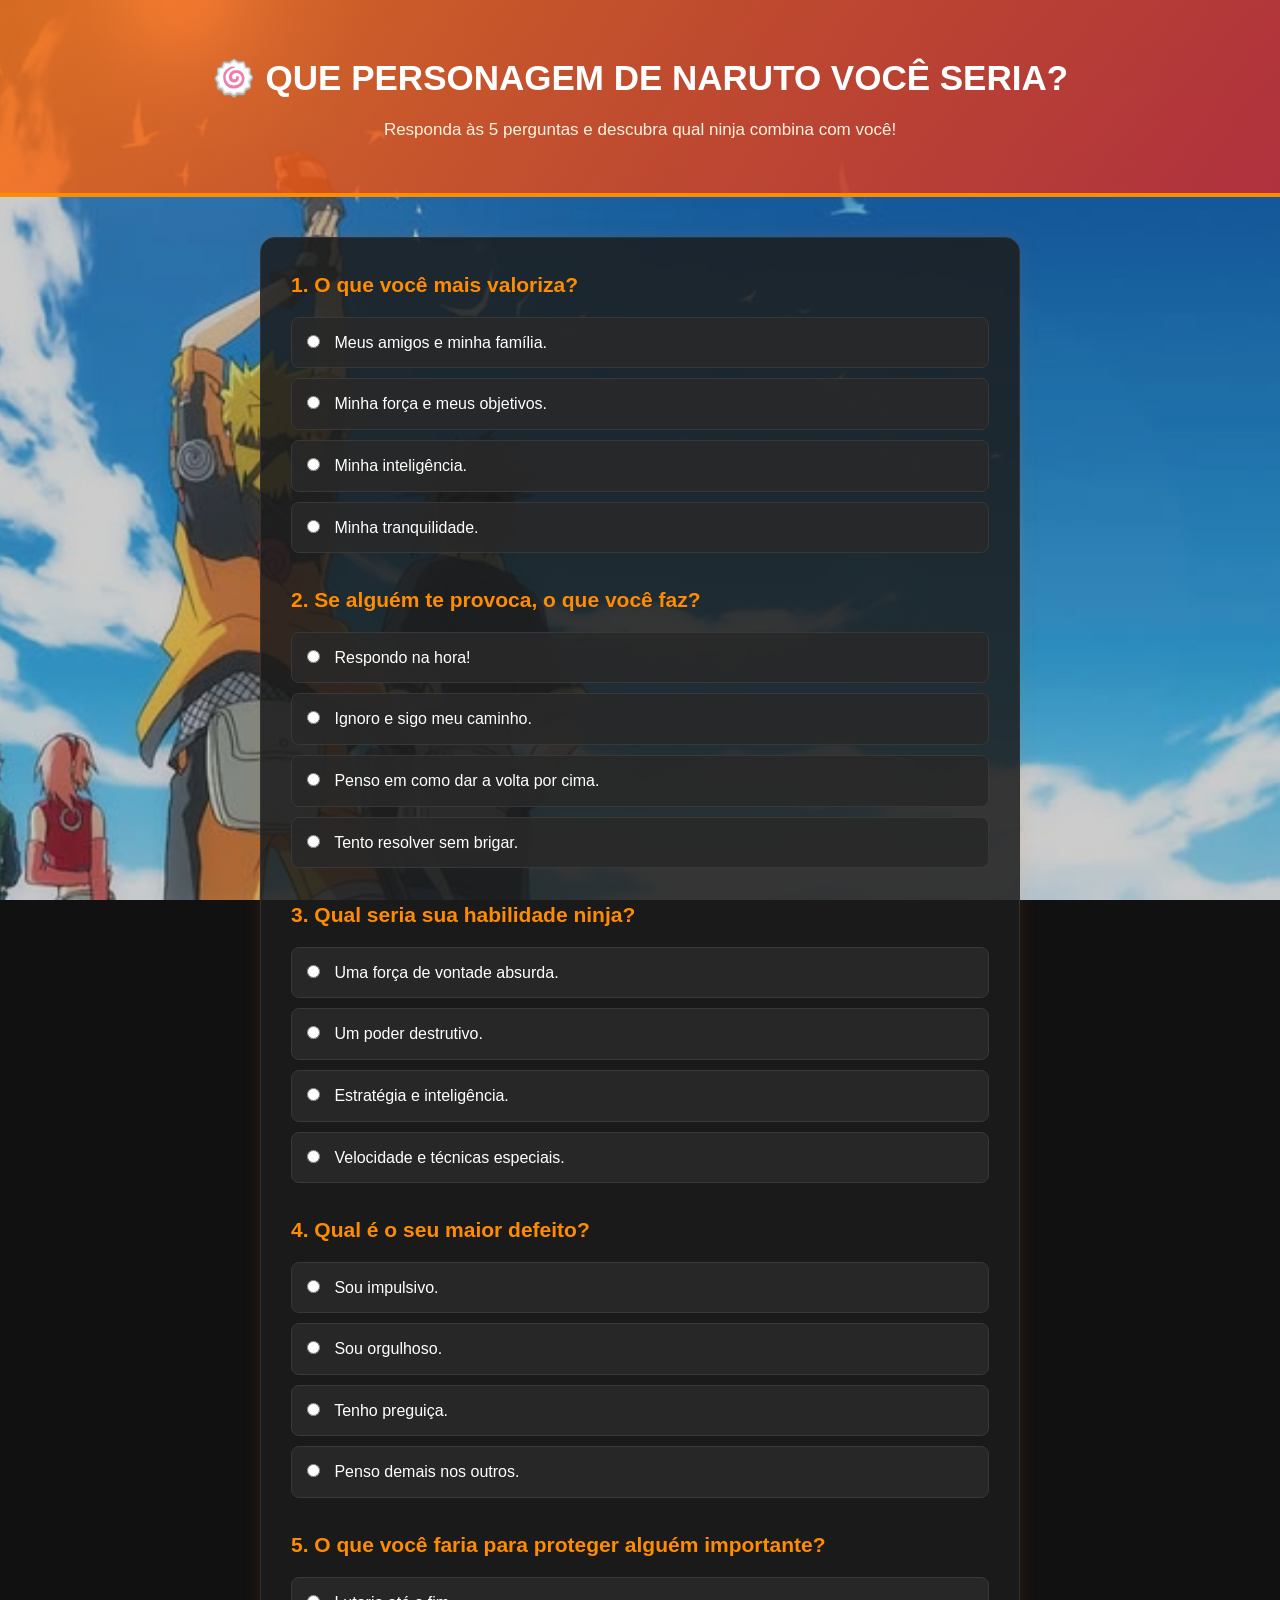
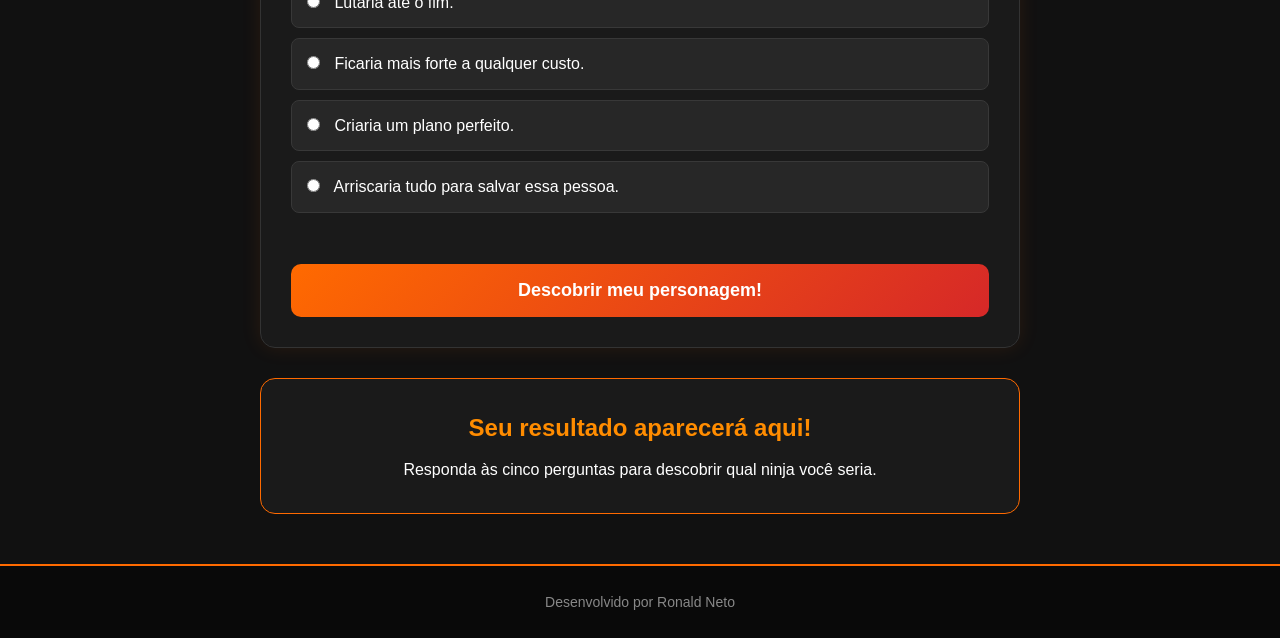
==== TESTE/index.html @ 8367a09e "Meu primeiro site" ====
<!DOCTYPE html>
<html lang="pt-BR">

<head>
    <meta charset="UTF-8">
    <meta name="viewport" content="width=device-width, initial-scale=1.0">

    <title>Que personagem de Naruto você seria?</title>

    <link rel="stylesheet" href="style.css">
</head>

<body>

    <header>
        <h1>🍥 Que personagem de Naruto você seria?</h1>
        <p>Responda às 5 perguntas e descubra qual ninja combina com você!</p>
    </header>

    <main>

        <form id="quiz">

            <h2>1. O que você mais valoriza?</h2>

            <label>
                <input type="radio" name="pergunta1" value="naruto">
                Meus amigos e minha família.
            </label>

            <label>
                <input type="radio" name="pergunta1" value="sasuke">
                Minha força e meus objetivos.
            </label>

            <label>
                <input type="radio" name="pergunta1" value="shikamaru">
                Minha inteligência.
            </label>

            <label>
                <input type="radio" name="pergunta1" value="kakashi">
                Minha tranquilidade.
            </label>


            <h2>2. Se alguém te provoca, o que você faz?</h2>

            <label>
                <input type="radio" name="pergunta2" value="naruto">
                Respondo na hora!
            </label>

            <label>
                <input type="radio" name="pergunta2" value="sasuke">
                Ignoro e sigo meu caminho.
            </label>

            <label>
                <input type="radio" name="pergunta2" value="shikamaru">
                Penso em como dar a volta por cima.
            </label>

            <label>
                <input type="radio" name="pergunta2" value="sakura">
                Tento resolver sem brigar.
            </label>


            <h2>3. Qual seria sua habilidade ninja?</h2>

            <label>
                <input type="radio" name="pergunta3" value="naruto">
                Uma força de vontade absurda.
            </label>

            <label>
                <input type="radio" name="pergunta3" value="sasuke">
                Um poder destrutivo.
            </label>

            <label>
                <input type="radio" name="pergunta3" value="shikamaru">
                Estratégia e inteligência.
            </label>

            <label>
                <input type="radio" name="pergunta3" value="kakashi">
                Velocidade e técnicas especiais.
            </label>


            <h2>4. Qual é o seu maior defeito?</h2>

            <label>
                <input type="radio" name="pergunta4" value="naruto">
                Sou impulsivo.
            </label>

            <label>
                <input type="radio" name="pergunta4" value="sasuke">
                Sou orgulhoso.
            </label>

            <label>
                <input type="radio" name="pergunta4" value="shikamaru">
                Tenho preguiça.
            </label>

            <label>
                <input type="radio" name="pergunta4" value="sakura">
                Penso demais nos outros.
            </label>


            <h2>5. O que você faria para proteger alguém importante?</h2>

            <label>
                <input type="radio" name="pergunta5" value="naruto">
                Lutaria até o fim.
            </label>

            <label>
                <input type="radio" name="pergunta5" value="sasuke">
                Ficaria mais forte a qualquer custo.
            </label>

            <label>
                <input type="radio" name="pergunta5" value="shikamaru">
                Criaria um plano perfeito.
            </label>

            <label>
                <input type="radio" name="pergunta5" value="sakura">
                Arriscaria tudo para salvar essa pessoa.
            </label>

            <br>

            <button type="button" onclick="descobrirPersonagem()">
                Descobrir meu personagem!
            </button>

        </form>


        <section id="resultado">

            <h2>Seu resultado aparecerá aqui!</h2>

            <p>
                Responda às cinco perguntas para descobrir
                qual ninja você seria.
            </p>

        </section>

    </main>


    <footer>
        <p>Desenvolvido por Ronald Neto</p>
    </footer>


    <script src="code.js"></script>

</body>

</html>
---- TESTE/style.css ----
/* Configurações gerais */
* {
    margin: 0;
    padding: 0;
    box-sizing: border-box;
}

body {
    background-color: #111111;
    background-image: linear-gradient(rgba(0, 0, 0, 0.2), rgba(0, 0, 0, 0.2)), url("Imagens/NarutoBackground.jpg");
    background-size: cover;
    background-position: center;
    background-repeat: no-repeat;
    background-attachment: fixed;
    color: white;
    font-family: Arial, sans-serif;
    line-height: 1.6;
}

/* Cabeçalho */
header {
    background: linear-gradient(135deg, rgba(255, 106, 0, 0.8), rgba(214, 40, 40, 0.8));
    text-align: center;
    padding: 50px 20px;
    border-bottom: 4px solid #ff8c00;
}

header h1 {
    font-size: 35px;
    margin-bottom: 10px;
    text-transform: uppercase;
}

header p {
    font-size: 17px;
    color: #fff3e0;
}

/* Área principal */
main {
    max-width: 800px;
    margin: 40px auto;
    padding: 0 20px;
}

/* Formulário */
form {
    background-color: rgba(28, 28, 28, 0.85);
    padding: 30px;
    border-radius: 15px;
    border: 1px solid #333333;
    box-shadow: 0 0 20px rgba(255, 106, 0, 0.1);
}

/* Perguntas */
form h2 {
    color: #ff8c00;
    font-size: 21px;
    margin: 30px 0 15px;
}

form h2:first-child {
    margin-top: 0;
}

/* Alternativas */
label {
    display: block;
    background-color: rgba(41, 41, 41, 0.9);
    padding: 12px 15px;
    margin-bottom: 10px;
    border-radius: 8px;
    border: 1px solid #383838;
    cursor: pointer;
    transition: 0.3s;
}

label:hover {
    background-color: #3a2a20;
    border-color: #ff6a00;
    transform: translateX(5px);
}

/* Botões de seleção */
input[type="radio"] {
    accent-color: #ff6a00;
    margin-right: 10px;
    cursor: pointer;
}

/* Botão principal */
button {
    display: block;
    width: 100%;
    background: linear-gradient(135deg, #ff6a00, #d62828);
    color: white;
    font-size: 18px;
    font-weight: bold;
    padding: 16px;
    border: none;
    border-radius: 10px;
    cursor: pointer;
    transition: 0.3s;
    margin-top: 15px;
}

button:hover {
    transform: scale(1.03);
    box-shadow: 0 0 20px rgba(255, 106, 0, 0.4);
}

/* Resultado */
section {
    background-color: rgba(28, 28, 28, 0.85);
    text-align: center;
    padding: 30px;
    margin-top: 30px;
    border-radius: 15px;
    border: 1px solid #ff6a00;
}

section h2 {
    color: #ff8c00;
    margin-bottom: 10px;
}

/* Rodapé */
footer {
    text-align: center;
    padding: 25px;
    margin-top: 50px;
    background-color: rgba(8, 8, 8, 0.9);
    color: #888888;
    font-size: 14px;
    border-top: 2px solid #ff6a00;
}

/* Celulares */
@media (max-width: 600px) {
    header h1 {
        font-size: 26px;
    }

    header p {
        font-size: 15px;
    }

    main {
        margin: 20px auto;
        padding: 0 12px;
    }

    form {
        padding: 20px 15px;
    }

    form h2 {
        font-size: 18px;
    }
}
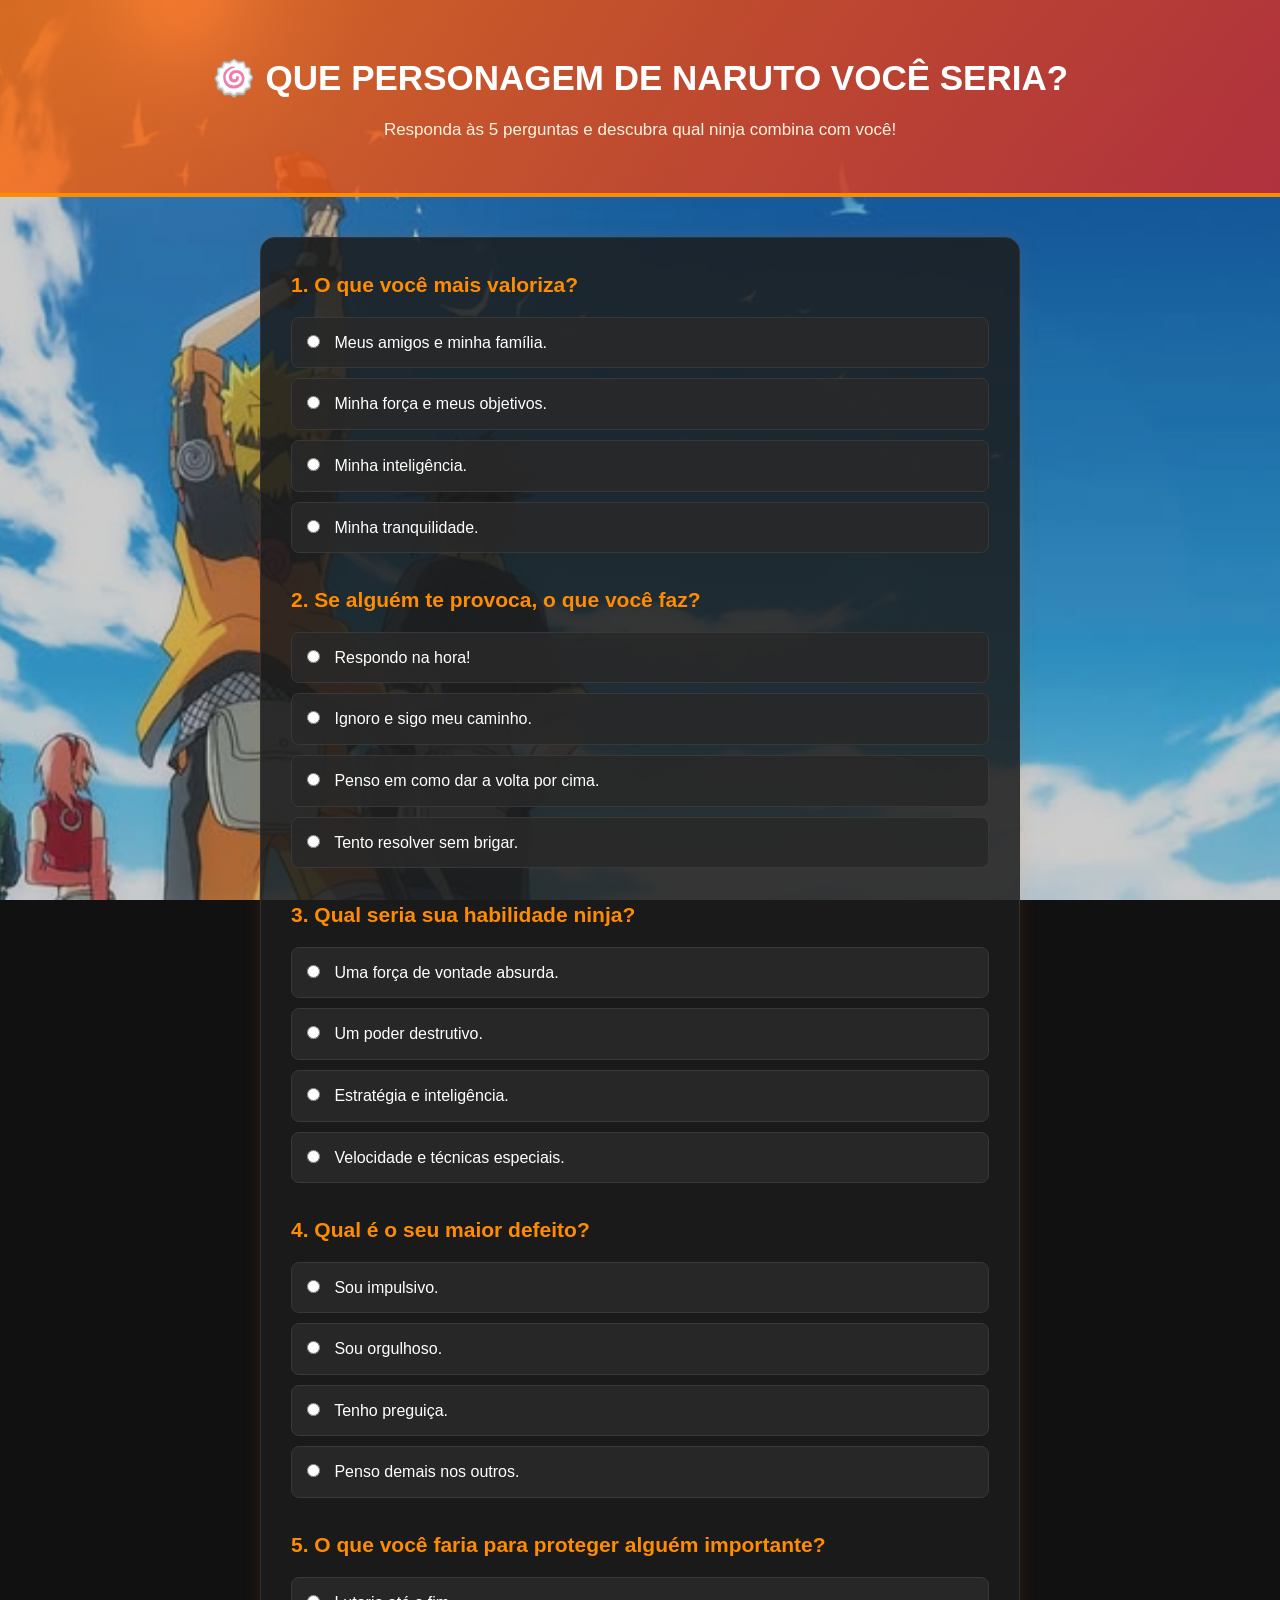
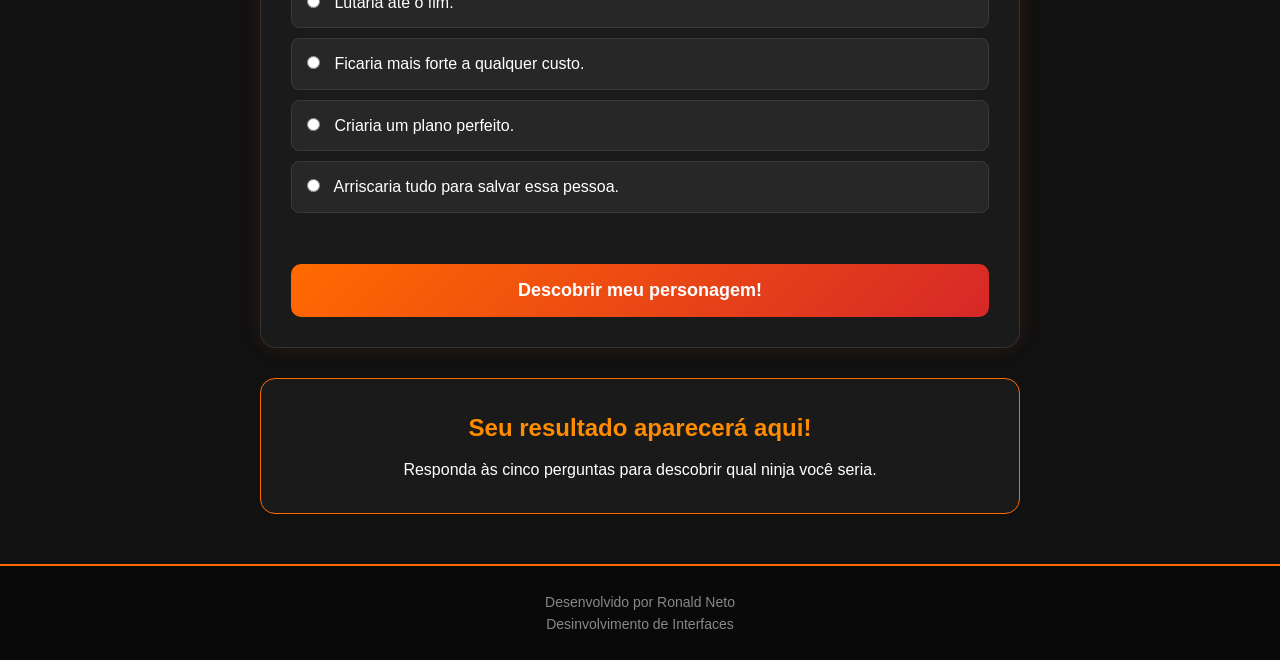
==== commit 00d2937e: "Update index.html" ====
--- a/TESTE/index.html
+++ b/TESTE/index.html
@@ -1,6 +1,6 @@
 <!DOCTYPE html>
 <html lang="pt-BR">
-
+<!-- AUXILIADO COM A I.A, MAIS O  JAVA SCRIPT-->
 <head>
     <meta charset="UTF-8">
     <meta name="viewport" content="width=device-width, initial-scale=1.0">
@@ -160,6 +160,7 @@
 
     <footer>
         <p>Desenvolvido por Ronald Neto</p>
+        <p>Desinvolvimento de Interfaces</p>
     </footer>
 
 
@@ -167,4 +168,4 @@
 
 </body>
 
-</html>+</html>
